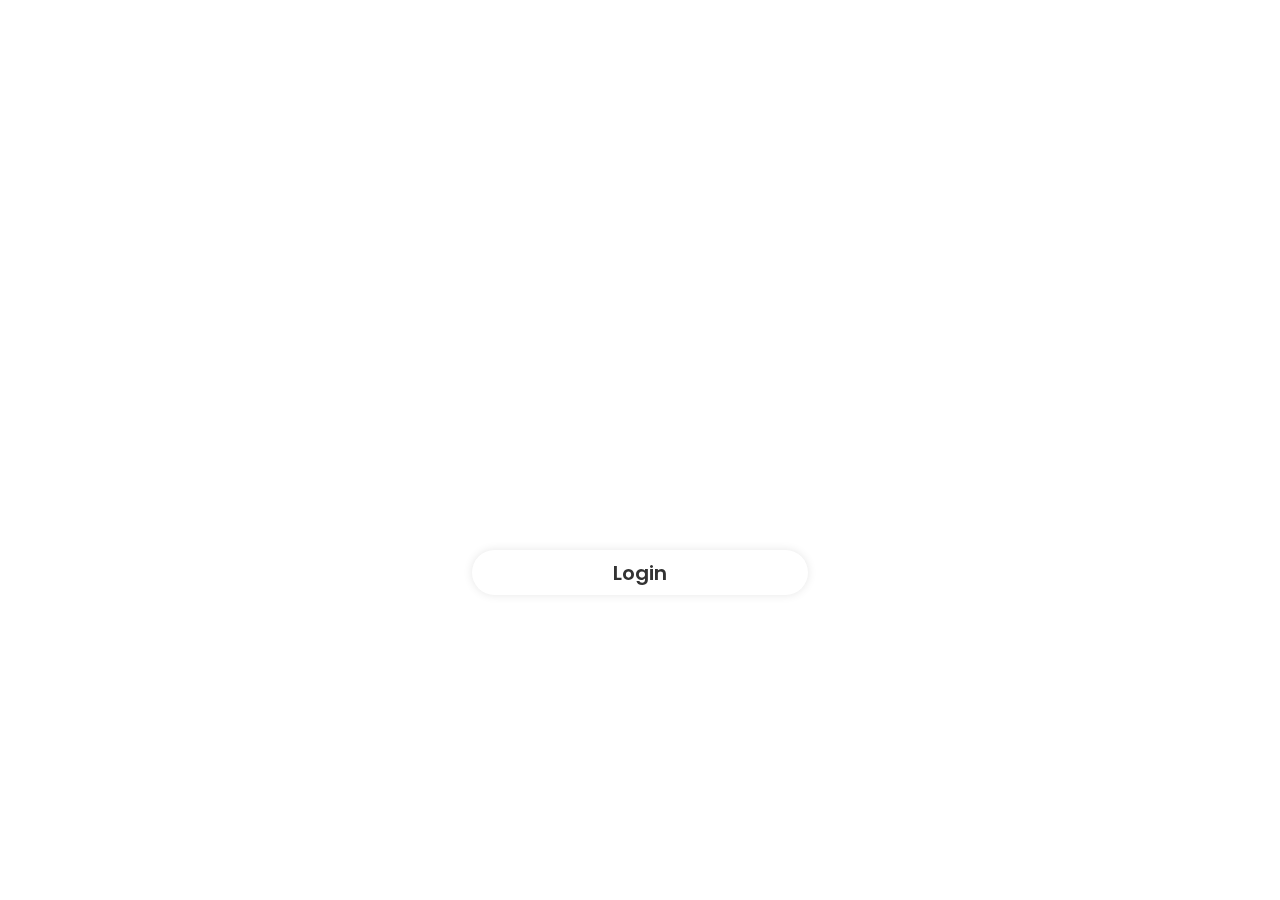
==== index.html @ 34d82f98 "Update and rename login.html to index.html" ====
<!DOCTYPE html>
<html lang="en">
<head>
    <meta charset="UTF-8">
    <meta name="viewport" content="width=device-width, initial-scale=1.0">
    <title>Login</title>
    <link rel="stylesheet" href="style.css">
</head>
<body>
    <div class="wrapper">
        <form id="loginForm">
            <h1>Login</h1>
            <div class="input-box">
                <input type="text" id="username" placeholder="Username" name="username" required>
            </div>
            <div class="input-box">
                <input type="password" id="password" placeholder="Password" name="password" required>
            </div>
            <button type="submit" class="btn">Login</button>
        </form>
    </div>

    <script>
        document.getElementById('loginForm').addEventListener('submit', function(event) {
            event.preventDefault();
            const username = document.getElementById('username').value;
            const password = document.getElementById('password').value;

            // Simple validation (for demonstration purposes)
            if (username === 'admin' && password === 'password') {
                // Example serial number for demonstration
                window.location.href = 'result.html?serialNumber=ssscand001'; // Replace with actual serial number
            } else {
                alert('Invalid credentials');
            }
        });
    </script>
</body>
</html>
---- style.css ----
@import url('https://fonts.googleapis.com/css2?family=Poppins:ital,wght@0,100;0,200;0,300;0,400;0,500;0,600;0,700;0,800;0,900;1,100;1,200;1,300;1,400;1,500;1,600;1,700;1,800;1,900&display=swap');

*{
    margin: 0;
    padding: 0;
    box-sizing: border-box;
    font-family: 'Poppins', sans-serif;
}

body {
    display: flex;
    justify-content: center;
    align-items: center;
    min-height: 100vh;
    background-image: url('bgg.svg');
    background-repeat: no-repeat;
    background-size: cover;
    background-position: center;
}


.wrapper{
    width: 420px;
    background: transparent;
    border: 2px solid rgba(255, 255, 255, .1);
    backdrop-filter: blur(10px);
    color: #fff;
    border-radius: 10px;
    padding: 30px 40px;
}

.wrapper h1{
    font-size: 36px;
    text-align: center;
}

.wrapper .input-box{
    position: relative;
    width: 100%;
    height: 50px;
    margin: 30px 0;
}

.input-box input{
    width: 100%;
    height: 100%;
    background: transparent;
    border: none;
    outline: none;
    border: 2px solid rgba(255, 255, 255, .2);
    border-radius: 40px;
    font-size: 16px;
    color: #fff;
    padding: 20px 45px 20px 20px;
}

.input-box input::placeholder{
    color: #fff;
}

.input-box box-icon{
    position: absolute;
    right: 20px;
    top: 30%;
    transform: translate(-50%);
    font-size: 20px;
}

.wrapper .remember-forgot{
    display: flex;
    justify-content: space-between;
    font-size: 14.5px;
    margin: -15px 0 15px;
}

.remember-forgot label input{
    accent-color: #fff;
    margin-right: 5px;
}

.remember-forgot a{
    color: #fff;
    text-decoration: none;
}

.remember-forgot a:hover{
    text-decoration: underline;
}

.wrapper .btn{
    width: 100%;
    height: 45px;
    background: #fff;
    border: none;
    outline: none;
    border-radius: 40px;
    box-shadow: 0 0 10px rgba(0, 0, 0, .1);
    cursor: pointer;
    font-size: 20px;
    color: #333;
    font-weight: 600;
}

.wrapper .register-link{
    font-size: 14.5px;
    text-align: center;
    margin: 20px 0 15px;
}

.register-link p a{
    color: #fff;
    text-decoration: none;
    font-weight: 600;
}

.register-link p a:hover{
    text-decoration: underline;
}
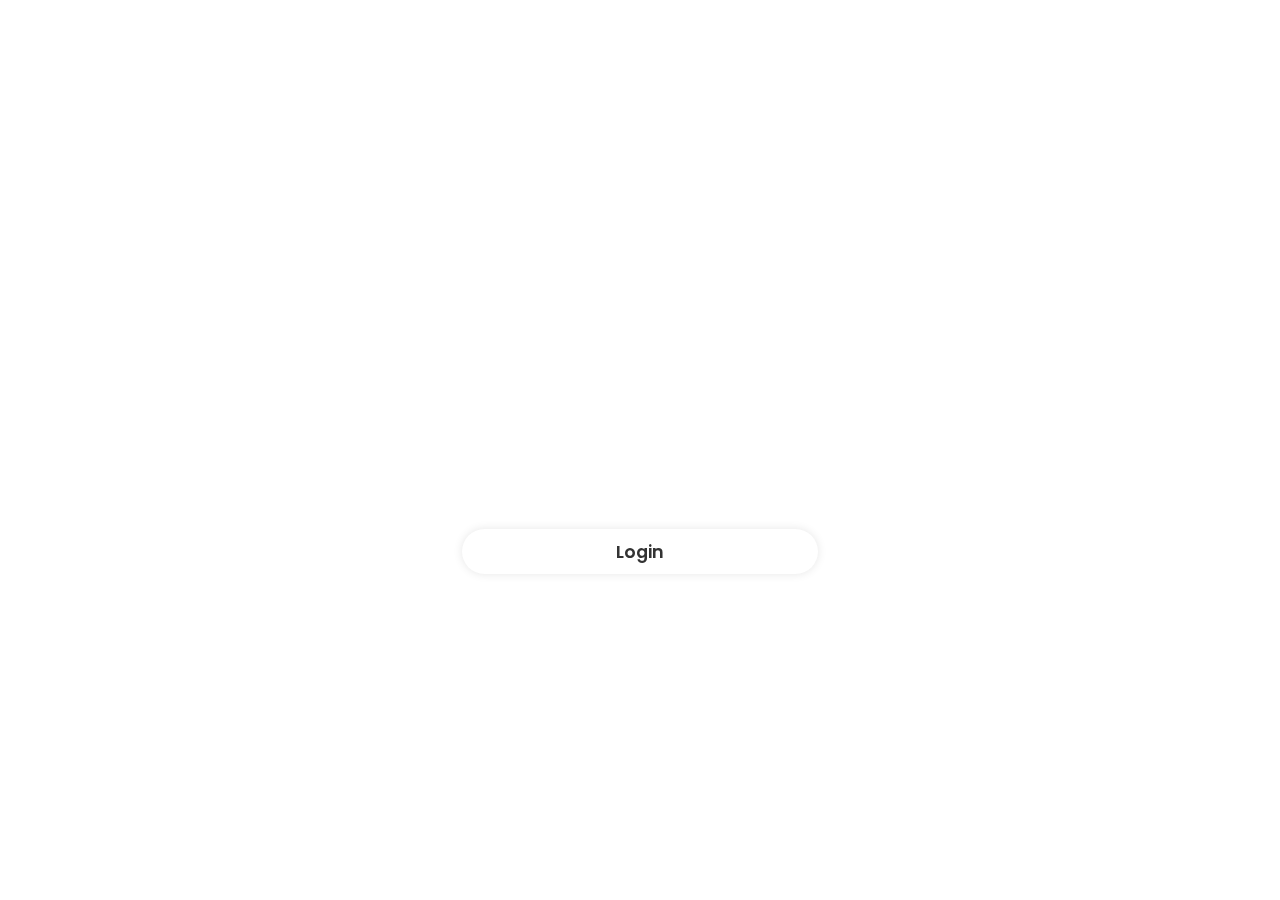
==== commit 7b51ff6e: "Update index.html" ====
--- a/index.html
+++ b/index.html
@@ -21,15 +21,29 @@
     </div>
 
     <script>
+        function getParameterByName(name) {
+            const url = window.location.href;
+            name = name.replace(/[\[\]]/g, '\\$&');
+            const regex = new RegExp('[?&]' + name + '(=([^&#]*)|&|#|$)');
+            const results = regex.exec(url);
+            if (!results) return null;
+            if (!results[2]) return '';
+            return decodeURIComponent(results[2].replace(/\+/g, ' '));
+        }
+
         document.getElementById('loginForm').addEventListener('submit', function(event) {
             event.preventDefault();
             const username = document.getElementById('username').value;
             const password = document.getElementById('password').value;
+            const serialNumber = getParameterByName('serialNumber');
 
             // Simple validation (for demonstration purposes)
             if (username === 'admin' && password === 'password') {
-                // Example serial number for demonstration
-                window.location.href = 'result.html?serialNumber=ssscand001'; // Replace with actual serial number
+                if (serialNumber) {
+                    window.location.href = 'result.html?serialNumber=' + encodeURIComponent(serialNumber);
+                } else {
+                    alert('Serial number is missing. Please scan the QR code again.');
+                }
             } else {
                 alert('Invalid credentials');
             }
--- a/style.css
+++ b/style.css
@@ -1,6 +1,6 @@
 @import url('https://fonts.googleapis.com/css2?family=Poppins:ital,wght@0,100;0,200;0,300;0,400;0,500;0,600;0,700;0,800;0,900;1,100;1,200;1,300;1,400;1,500;1,600;1,700;1,800;1,900&display=swap');
 
-*{
+* {
     margin: 0;
     padding: 0;
     box-sizing: border-box;
@@ -18,30 +18,30 @@
     background-position: center;
 }
 
-
-.wrapper{
-    width: 420px;
-    background: transparent;
+.wrapper {
+    width: 90%; /* Use percentage for responsive design */
+    max-width: 400px; /* Maintain a max width for larger screens */
+    background: rgba(255, 255, 255, 0.1);
     border: 2px solid rgba(255, 255, 255, .1);
     backdrop-filter: blur(10px);
     color: #fff;
     border-radius: 10px;
-    padding: 30px 40px;
+    padding: 20px;
 }
 
-.wrapper h1{
-    font-size: 36px;
+.wrapper h1 {
+    font-size: 1.8rem;
     text-align: center;
 }
 
-.wrapper .input-box{
+.wrapper .input-box {
     position: relative;
     width: 100%;
     height: 50px;
-    margin: 30px 0;
+    margin: 20px 0;
 }
 
-.input-box input{
+.input-box input {
     width: 100%;
     height: 100%;
     background: transparent;
@@ -49,45 +49,45 @@
     outline: none;
     border: 2px solid rgba(255, 255, 255, .2);
     border-radius: 40px;
-    font-size: 16px;
+    font-size: 1rem;
     color: #fff;
-    padding: 20px 45px 20px 20px;
+    padding: 0 45px 0 20px;
 }
 
-.input-box input::placeholder{
+.input-box input::placeholder {
     color: #fff;
 }
 
-.input-box box-icon{
+.input-box .box-icon {
     position: absolute;
     right: 20px;
-    top: 30%;
-    transform: translate(-50%);
-    font-size: 20px;
+    top: 50%;
+    transform: translateY(-50%);
+    font-size: 1.5rem;
 }
 
-.wrapper .remember-forgot{
+.wrapper .remember-forgot {
     display: flex;
     justify-content: space-between;
-    font-size: 14.5px;
-    margin: -15px 0 15px;
+    font-size: 0.9rem;
+    margin: 10px 0;
 }
 
-.remember-forgot label input{
+.remember-forgot label input {
     accent-color: #fff;
     margin-right: 5px;
 }
 
-.remember-forgot a{
+.remember-forgot a {
     color: #fff;
     text-decoration: none;
 }
 
-.remember-forgot a:hover{
+.remember-forgot a:hover {
     text-decoration: underline;
 }
 
-.wrapper .btn{
+.wrapper .btn {
     width: 100%;
     height: 45px;
     background: #fff;
@@ -96,23 +96,56 @@
     border-radius: 40px;
     box-shadow: 0 0 10px rgba(0, 0, 0, .1);
     cursor: pointer;
-    font-size: 20px;
+    font-size: 1.1rem;
     color: #333;
     font-weight: 600;
 }
 
-.wrapper .register-link{
-    font-size: 14.5px;
+.wrapper .register-link {
+    font-size: 0.9rem;
     text-align: center;
     margin: 20px 0 15px;
 }
 
-.register-link p a{
+.register-link p a {
     color: #fff;
     text-decoration: none;
     font-weight: 600;
 }
 
-.register-link p a:hover{
+.register-link p a:hover {
     text-decoration: underline;
 }
+
+/* Additional styles for small screens */
+@media (max-width: 480px) {
+    .wrapper {
+        padding: 15px;
+    }
+
+    .wrapper h1 {
+        font-size: 1.6rem;
+    }
+
+    .wrapper .input-box {
+        height: 45px;
+    }
+
+    .input-box input {
+        font-size: 0.9rem;
+        padding: 0 40px 0 15px;
+    }
+
+    .input-box .box-icon {
+        font-size: 1.3rem;
+    }
+
+    .wrapper .btn {
+        height: 40px;
+        font-size: 1rem;
+    }
+
+    .wrapper .register-link {
+        font-size: 0.8rem;
+    }
+}
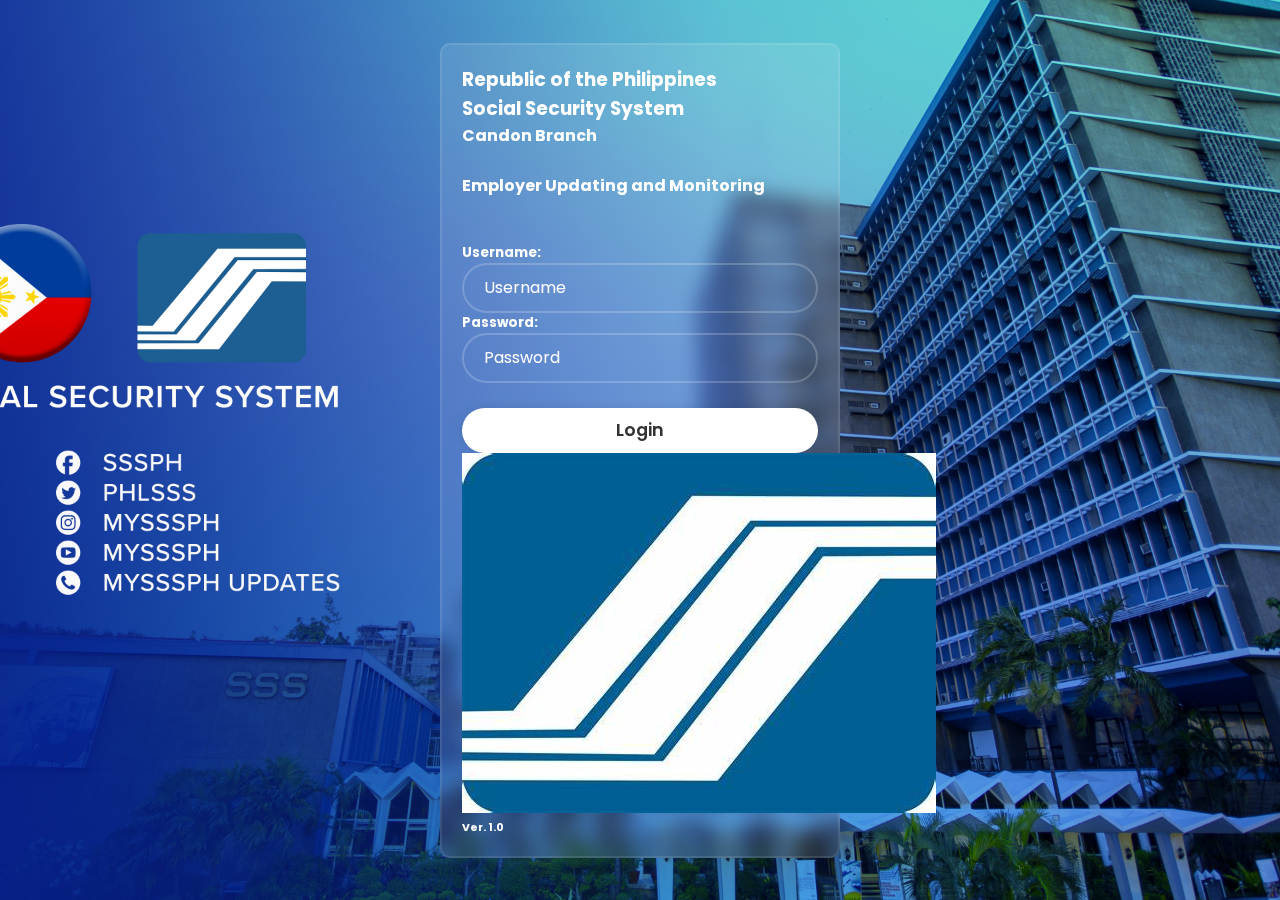
==== commit 2a39760d: "Update index.html" ====
--- a/index.html
+++ b/index.html
@@ -9,43 +9,55 @@
 <body>
     <div class="wrapper">
         <form id="loginForm">
-            <h1>Login</h1>
+            <h3>Republic of the Philippines</h3>
+ 		<h3>Social Security System</h3>
+		<h4>Candon Branch</h4><br>
+		<h4>Employer Updating and Monitoring</h4><br>
             <div class="input-box">
+		<h5>Username:</h5>
                 <input type="text" id="username" placeholder="Username" name="username" required>
             </div>
             <div class="input-box">
+		<h5>Password:</h5>
                 <input type="password" id="password" placeholder="Password" name="password" required>
             </div>
+		<br>
             <button type="submit" class="btn">Login</button>
         </form>
+	<img src="ssslogo.jpg" alt="Footer Image" class="footer-image">
+	<h6>Ver. 1.0</h6>
     </div>
 
     <script>
-        function getParameterByName(name) {
-            const url = window.location.href;
-            name = name.replace(/[\[\]]/g, '\\$&');
-            const regex = new RegExp('[?&]' + name + '(=([^&#]*)|&|#|$)');
-            const results = regex.exec(url);
-            if (!results) return null;
-            if (!results[2]) return '';
-            return decodeURIComponent(results[2].replace(/\+/g, ' '));
-        }
-
-        document.getElementById('loginForm').addEventListener('submit', function(event) {
+        document.getElementById('loginForm').addEventListener('submit', async function(event) {
             event.preventDefault();
             const username = document.getElementById('username').value;
             const password = document.getElementById('password').value;
-            const serialNumber = getParameterByName('serialNumber');
 
-            // Simple validation (for demonstration purposes)
-            if (username === 'admin' && password === 'password') {
-                if (serialNumber) {
-                    window.location.href = 'result.html?serialNumber=' + encodeURIComponent(serialNumber);
+            const scriptUrl = 'https://script.google.com/macros/s/AKfycby_iza1oXIPtC0PKSduaYa2B4KBSOD8DYwJbvhfoP8d1gmgJyncg_Sm47iP5PShp3D2MA/exec'; // Replace with your web app URL
+
+            try {
+                const response = await fetch(scriptUrl, {
+                    method: 'POST',
+                    headers: { 'Content-Type': 'application/x-www-form-urlencoded' },
+                    body: new URLSearchParams({ username, password })
+                });
+                
+                const result = await response.text();
+                
+                if (result === 'Authenticated') {
+                    // Redirect to the result page with serial number if authentication is successful
+                    const serialNumber = new URLSearchParams(window.location.search).get('serialNumber');
+                    if (serialNumber) {
+                        window.location.href = `result.html?serialNumber=${encodeURIComponent(serialNumber)}`;
+                    } else {
+                        alert('Serial number is missing.');
+                    }
                 } else {
-                    alert('Serial number is missing. Please scan the QR code again.');
+                    alert('Invalid credentials.');
                 }
-            } else {
-                alert('Invalid credentials');
+            } catch (error) {
+                alert('An error occurred: ' + error.message);
             }
         });
     </script>
--- a/style.css
+++ b/style.css
@@ -12,7 +12,7 @@
     justify-content: center;
     align-items: center;
     min-height: 100vh;
-    background-image: url('bgg.svg');
+    background-image: url('image.jfif');
     background-repeat: no-repeat;
     background-size: cover;
     background-position: center;
